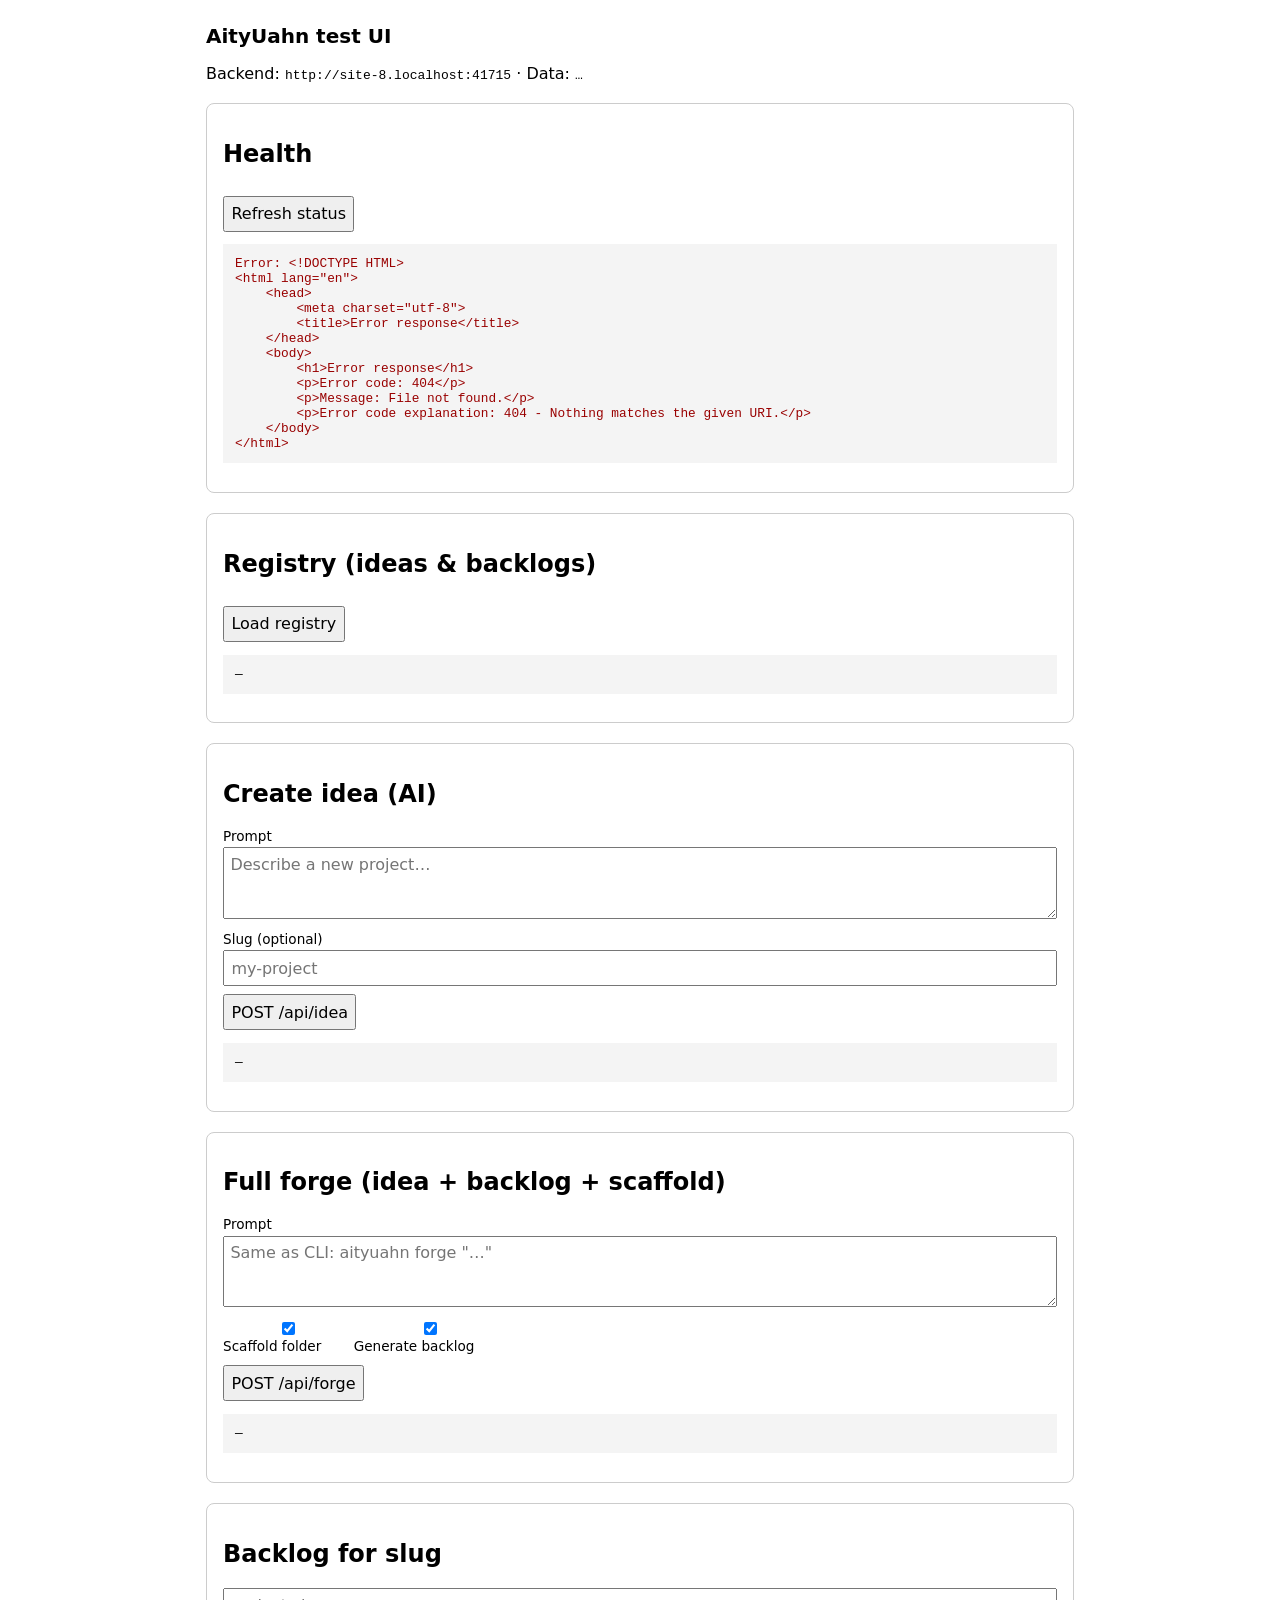
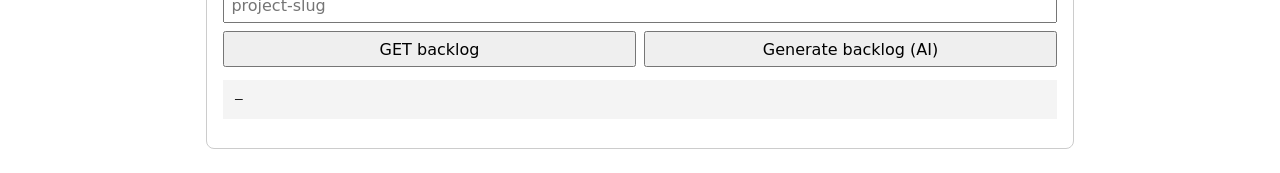
==== python/static/index.html @ d621c67d "Basis and UI" ====
<!DOCTYPE html>
<html lang="en">
<head>
  <meta charset="utf-8" />
  <title>AityUahn — test UI</title>
  <style>
    * { box-sizing: border-box; }
    body { font-family: system-ui, sans-serif; max-width: 900px; margin: 1.5rem auto; padding: 0 1rem; }
    h1 { font-size: 1.25rem; }
    section { margin: 1.25rem 0; padding: 1rem; border: 1px solid #ccc; border-radius: 8px; }
    label { display: block; margin: 0.5rem 0 0.2rem; font-size: 0.85rem; }
    input, textarea, select, button { font: inherit; width: 100%; padding: 0.4rem; }
    button { width: auto; margin-top: 0.5rem; cursor: pointer; }
    pre { background: #f4f4f4; padding: 0.75rem; overflow: auto; font-size: 0.8rem; max-height: 280px; }
    .row { display: flex; gap: 0.5rem; flex-wrap: wrap; }
    .row button { flex: 1; min-width: 120px; }
    .ok { color: #060; }
    .err { color: #900; }
  </style>
</head>
<body>
  <h1>AityUahn test UI</h1>
  <p>Backend: <code id="base"></code> · Data: <code id="paths">…</code></p>

  <section>
    <h2>Health</h2>
    <button type="button" id="btnHealth">Refresh status</button>
    <pre id="outHealth">—</pre>
  </section>

  <section>
    <h2>Registry (ideas &amp; backlogs)</h2>
    <button type="button" id="btnRegistry">Load registry</button>
    <pre id="outRegistry">—</pre>
  </section>

  <section>
    <h2>Create idea (AI)</h2>
    <label>Prompt</label>
    <textarea id="ideaPrompt" rows="3" placeholder="Describe a new project…"></textarea>
    <label>Slug (optional)</label>
    <input id="ideaSlug" placeholder="my-project" />
    <button type="button" id="btnIdea">POST /api/idea</button>
    <pre id="outIdea">—</pre>
  </section>

  <section>
    <h2>Full forge (idea + backlog + scaffold)</h2>
    <label>Prompt</label>
    <textarea id="forgePrompt" rows="3" placeholder="Same as CLI: aityuahn forge &quot;…&quot;"></textarea>
    <div class="row">
      <label><input type="checkbox" id="forgeScaffold" checked /> Scaffold folder</label>
      <label><input type="checkbox" id="forgeBacklog" checked /> Generate backlog</label>
    </div>
    <button type="button" id="btnForge">POST /api/forge</button>
    <pre id="outForge">—</pre>
  </section>

  <section>
    <h2>Backlog for slug</h2>
    <input id="backlogSlug" placeholder="project-slug" />
    <div class="row">
      <button type="button" id="btnBacklog">GET backlog</button>
      <button type="button" id="btnBacklogGen">Generate backlog (AI)</button>
    </div>
    <pre id="outBacklog">—</pre>
  </section>

  <script>
    const base = location.origin;
    document.getElementById("base").textContent = base;

    async function api(path, opts = {}) {
      const r = await fetch(base + path, {
        headers: { "Content-Type": "application/json", ...opts.headers },
        ...opts,
      });
      const text = await r.text();
      let body;
      try { body = JSON.parse(text); } catch { body = text; }
      if (!r.ok) throw new Error(typeof body === "object" ? JSON.stringify(body) : body);
      return body;
    }

    function show(id, data, ok = true) {
      const el = document.getElementById(id);
      el.textContent = typeof data === "string" ? data : JSON.stringify(data, null, 2);
      el.className = ok ? "ok" : "err";
    }

    document.getElementById("btnHealth").onclick = async () => {
      try {
        const d = await api("/api/health");
        document.getElementById("paths").textContent = d.forge_data;
        show("outHealth", d);
      } catch (e) { show("outHealth", String(e), false); }
    };

    document.getElementById("btnRegistry").onclick = async () => {
      try { show("outRegistry", await api("/api/registry")); }
      catch (e) { show("outRegistry", String(e), false); }
    };

    document.getElementById("btnIdea").onclick = async () => {
      const prompt = document.getElementById("ideaPrompt").value.trim();
      if (!prompt) return alert("Enter a prompt");
      const slug = document.getElementById("ideaSlug").value.trim() || null;
      try {
        show("outIdea", await api("/api/idea", {
          method: "POST",
          body: JSON.stringify({ prompt, slug }),
        }));
      } catch (e) { show("outIdea", String(e), false); }
    };

    document.getElementById("btnForge").onclick = async () => {
      const prompt = document.getElementById("forgePrompt").value.trim();
      if (!prompt) return alert("Enter a prompt");
      try {
        show("outForge", "Working… (may take a minute)");
        show("outForge", await api("/api/forge", {
          method: "POST",
          body: JSON.stringify({
            prompt,
            scaffold: document.getElementById("forgeScaffold").checked,
            generate_backlog: document.getElementById("forgeBacklog").checked,
          }),
        }));
      } catch (e) { show("outForge", String(e), false); }
    };

    document.getElementById("btnBacklog").onclick = async () => {
      const slug = document.getElementById("backlogSlug").value.trim();
      if (!slug) return alert("Enter slug");
      try { show("outBacklog", await api("/api/backlog/" + encodeURIComponent(slug))); }
      catch (e) { show("outBacklog", String(e), false); }
    };

    document.getElementById("btnBacklogGen").onclick = async () => {
      const slug = document.getElementById("backlogSlug").value.trim();
      if (!slug) return alert("Enter slug");
      try {
        show("outBacklog", "Generating…");
        show("outBacklog", await api("/api/backlog/generate", {
          method: "POST",
          body: JSON.stringify({ slug }),
        }));
      } catch (e) { show("outBacklog", String(e), false); }
    };

    document.getElementById("btnHealth").click();
  </script>
</body>
</html>
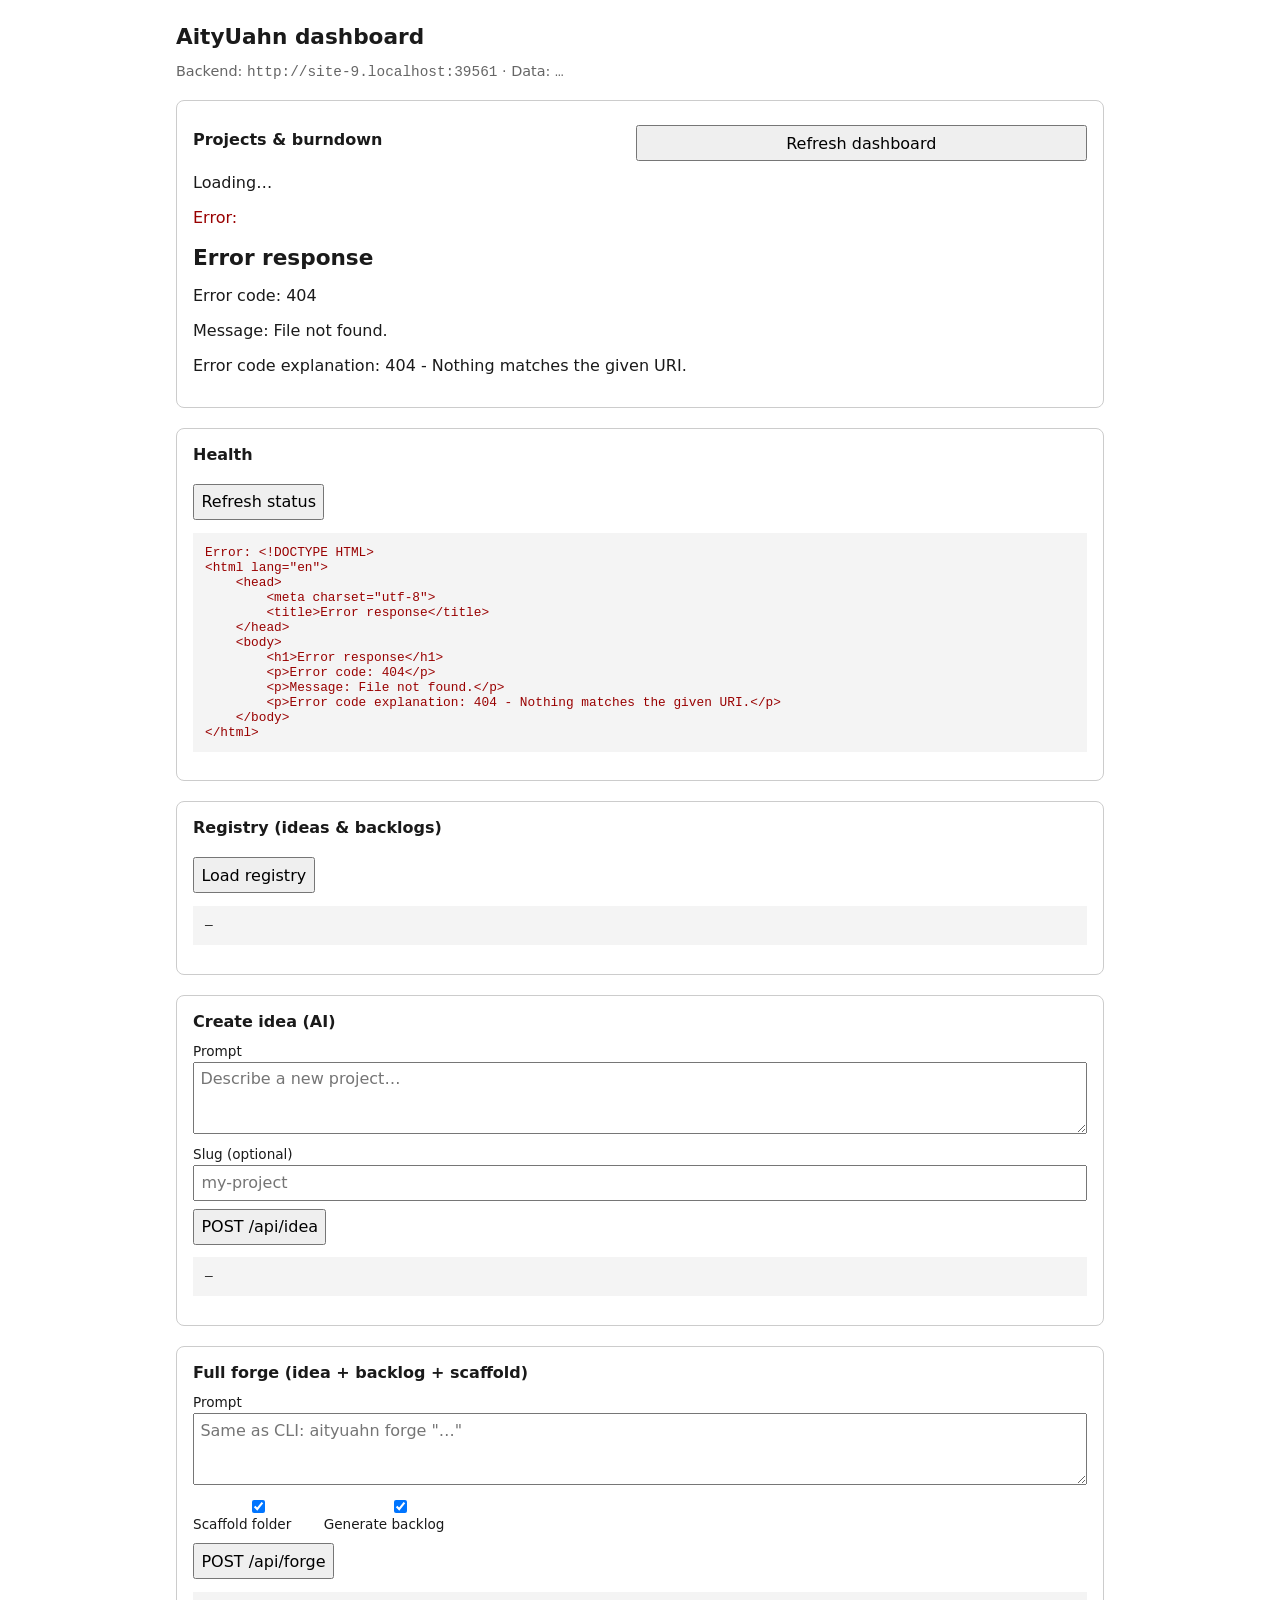
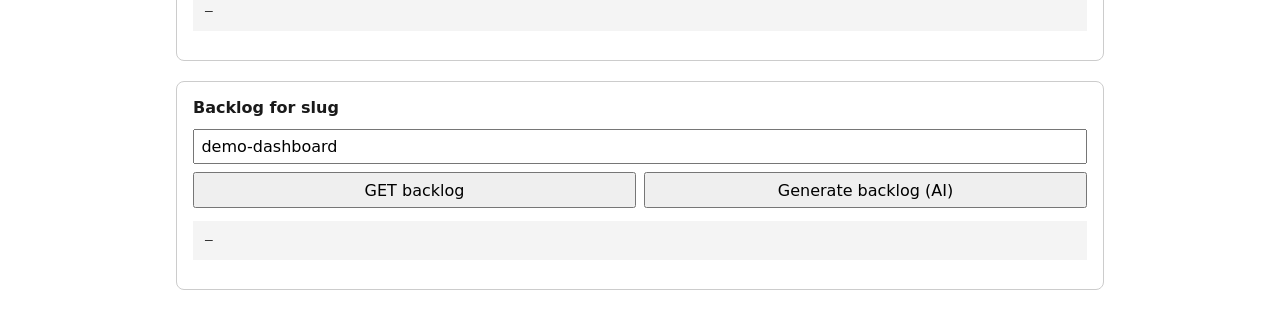
==== commit 9e0f707f: "Add project dashboard UI with progress tracking and demo seed. Ships the first roadmap milestone: ag" ====
--- a/python/static/index.html
+++ b/python/static/index.html
@@ -2,25 +2,54 @@
 <html lang="en">
 <head>
   <meta charset="utf-8" />
-  <title>AityUahn — test UI</title>
+  <title>AityUahn — dashboard</title>
   <style>
     * { box-sizing: border-box; }
-    body { font-family: system-ui, sans-serif; max-width: 900px; margin: 1.5rem auto; padding: 0 1rem; }
-    h1 { font-size: 1.25rem; }
+    body { font-family: system-ui, sans-serif; max-width: 960px; margin: 1.5rem auto; padding: 0 1rem; color: #1a1a1a; }
+    h1 { font-size: 1.35rem; margin-bottom: 0.25rem; }
+    h2 { font-size: 1rem; margin: 0 0 0.75rem; }
     section { margin: 1.25rem 0; padding: 1rem; border: 1px solid #ccc; border-radius: 8px; }
     label { display: block; margin: 0.5rem 0 0.2rem; font-size: 0.85rem; }
     input, textarea, select, button { font: inherit; width: 100%; padding: 0.4rem; }
     button { width: auto; margin-top: 0.5rem; cursor: pointer; }
     pre { background: #f4f4f4; padding: 0.75rem; overflow: auto; font-size: 0.8rem; max-height: 280px; }
-    .row { display: flex; gap: 0.5rem; flex-wrap: wrap; }
+    .row { display: flex; gap: 0.5rem; flex-wrap: wrap; align-items: center; }
     .row button { flex: 1; min-width: 120px; }
     .ok { color: #060; }
     .err { color: #900; }
+    .muted { color: #666; font-size: 0.9rem; }
+    .summary-bar { display: flex; gap: 1.5rem; flex-wrap: wrap; margin: 0.75rem 0; }
+    .summary-bar span { font-size: 0.95rem; }
+    .summary-bar strong { font-size: 1.2rem; }
+    .project-card { border: 1px solid #ddd; border-radius: 8px; padding: 0.85rem; margin: 0.75rem 0; background: #fafafa; }
+    .project-card h3 { margin: 0 0 0.35rem; font-size: 1rem; }
+    .project-card .slug { font-size: 0.8rem; color: #666; }
+    .progress-wrap { background: #e8e8e8; border-radius: 999px; height: 10px; margin: 0.5rem 0; overflow: hidden; }
+    .progress-fill { background: linear-gradient(90deg, #2a7, #1a6); height: 100%; transition: width 0.25s; }
+    .status-chips { display: flex; gap: 0.35rem; flex-wrap: wrap; margin: 0.5rem 0; }
+    .chip { font-size: 0.72rem; padding: 0.15rem 0.45rem; border-radius: 999px; background: #eee; }
+    .chip.done { background: #d4edda; }
+    .chip.in_progress { background: #fff3cd; }
+    .chip.blocked { background: #f8d7da; }
+    .task-table { width: 100%; border-collapse: collapse; font-size: 0.82rem; margin-top: 0.5rem; }
+    .task-table th, .task-table td { text-align: left; padding: 0.35rem 0.4rem; border-bottom: 1px solid #e0e0e0; }
+    .task-table button { margin: 0; padding: 0.2rem 0.45rem; font-size: 0.75rem; }
+    .task-actions { display: flex; gap: 0.25rem; flex-wrap: wrap; }
+    details summary { cursor: pointer; font-size: 0.85rem; color: #444; }
   </style>
 </head>
 <body>
-  <h1>AityUahn test UI</h1>
-  <p>Backend: <code id="base"></code> · Data: <code id="paths">…</code></p>
+  <h1>AityUahn dashboard</h1>
+  <p class="muted">Backend: <code id="base"></code> · Data: <code id="paths">…</code></p>
+
+  <section id="dashboardSection">
+    <div class="row">
+      <h2 style="flex:1;margin:0">Projects &amp; burndown</h2>
+      <button type="button" id="btnDashboard">Refresh dashboard</button>
+    </div>
+    <div class="summary-bar" id="summaryBar">Loading…</div>
+    <div id="projectCards"></div>
+  </section>
 
   <section>
     <h2>Health</h2>
@@ -58,7 +87,7 @@
 
   <section>
     <h2>Backlog for slug</h2>
-    <input id="backlogSlug" placeholder="project-slug" />
+    <input id="backlogSlug" placeholder="project-slug" value="demo-dashboard" />
     <div class="row">
       <button type="button" id="btnBacklog">GET backlog</button>
       <button type="button" id="btnBacklogGen">Generate backlog (AI)</button>
@@ -88,6 +117,99 @@
       el.className = ok ? "ok" : "err";
     }
 
+    function statusChip(label, count, cls) {
+      if (!count) return "";
+      return `<span class="chip ${cls || ""}">${label}: ${count}</span>`;
+    }
+
+    function renderDashboard(data) {
+      const s = data.summary;
+      document.getElementById("summaryBar").innerHTML = `
+        <span><strong>${s.projects}</strong> projects</span>
+        <span><strong>${s.done}</strong> / ${s.tasks} tasks done</span>
+        <span><strong>${s.percent}%</strong> overall</span>
+      `;
+
+      const container = document.getElementById("projectCards");
+      if (!data.projects.length) {
+        container.innerHTML = `<p class="muted">No projects yet. Run <code>aityuahn serve --demo</code> or forge a project.</p>`;
+        return;
+      }
+
+      container.innerHTML = data.projects.map(p => {
+        const prog = p.progress;
+        const chips = [
+          statusChip("done", prog.done, "done"),
+          statusChip("in progress", prog.in_progress, "in_progress"),
+          statusChip("backlog", prog.backlog),
+          statusChip("blocked", prog.blocked, "blocked"),
+        ].filter(Boolean).join("");
+
+        const rows = p.tasks.map(t => `
+          <tr>
+            <td><code>${t.id}</code></td>
+            <td>${t.title}</td>
+            <td>${t.status}</td>
+            <td>${t.priority}</td>
+            <td>
+              <div class="task-actions">
+                ${t.status !== "in_progress" ? `<button type="button" data-slug="${p.slug}" data-id="${t.id}" data-status="in_progress">Start</button>` : ""}
+                ${t.status !== "done" ? `<button type="button" data-slug="${p.slug}" data-id="${t.id}" data-status="done">Done</button>` : ""}
+              </div>
+            </td>
+          </tr>
+        `).join("");
+
+        const lastTest = p.last_test
+          ? `<p class="muted">Last test: ${p.last_test.status} (exit ${p.last_test.exit_code ?? "—"})</p>`
+          : "";
+
+        return `
+          <article class="project-card">
+            <h3>${p.title}</h3>
+            <div class="slug">${p.slug}${p.registered ? " · registered" : ""}</div>
+            <p class="muted">${p.summary || ""}</p>
+            <div class="progress-wrap"><div class="progress-fill" style="width:${prog.percent}%"></div></div>
+            <div class="row"><span>${prog.percent}% complete (${prog.done}/${prog.total})</span></div>
+            <div class="status-chips">${chips}</div>
+            ${lastTest}
+            <table class="task-table">
+              <thead><tr><th>ID</th><th>Title</th><th>Status</th><th>Pri</th><th></th></tr></thead>
+              <tbody>${rows}</tbody>
+            </table>
+          </article>
+        `;
+      }).join("");
+
+      container.querySelectorAll("[data-id]").forEach(btn => {
+        btn.onclick = async () => {
+          try {
+            await api("/api/task/status", {
+              method: "PATCH",
+              body: JSON.stringify({
+                slug: btn.dataset.slug,
+                task_id: btn.dataset.id,
+                status: btn.dataset.status,
+              }),
+            });
+            await loadDashboard();
+          } catch (e) { alert(String(e)); }
+        };
+      });
+    }
+
+    async function loadDashboard() {
+      try {
+        const d = await api("/api/dashboard");
+        document.getElementById("paths").textContent = d.forge_data;
+        renderDashboard(d);
+      } catch (e) {
+        document.getElementById("projectCards").innerHTML = `<p class="err">${e}</p>`;
+      }
+    }
+
+    document.getElementById("btnDashboard").onclick = loadDashboard;
+
     document.getElementById("btnHealth").onclick = async () => {
       try {
         const d = await api("/api/health");
@@ -110,6 +232,7 @@
           method: "POST",
           body: JSON.stringify({ prompt, slug }),
         }));
+        await loadDashboard();
       } catch (e) { show("outIdea", String(e), false); }
     };
 
@@ -126,6 +249,7 @@
             generate_backlog: document.getElementById("forgeBacklog").checked,
           }),
         }));
+        await loadDashboard();
       } catch (e) { show("outForge", String(e), false); }
     };
 
@@ -145,9 +269,11 @@
           method: "POST",
           body: JSON.stringify({ slug }),
         }));
+        await loadDashboard();
       } catch (e) { show("outBacklog", String(e), false); }
     };
 
+    loadDashboard();
     document.getElementById("btnHealth").click();
   </script>
 </body>
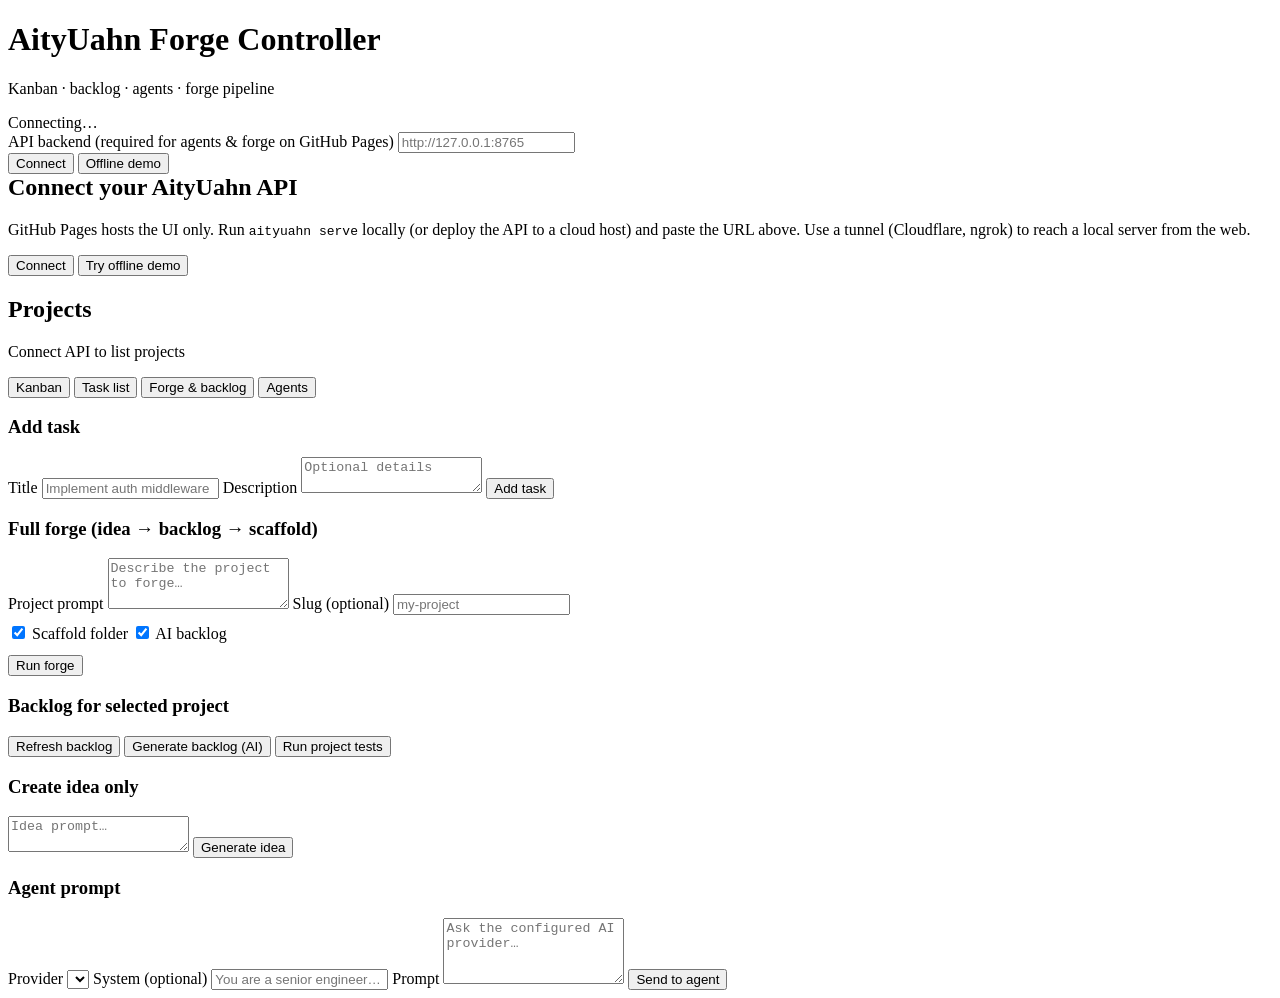
==== commit 9da6fbbf: "Turn GitHub Pages UI into full forge controller with kanban. Adds kanban board, task list, forge/bac" ====
--- a/python/static/index.html
+++ b/python/static/index.html
@@ -2,279 +2,120 @@
 <html lang="en">
 <head>
   <meta charset="utf-8" />
-  <title>AityUahn — dashboard</title>
-  <style>
-    * { box-sizing: border-box; }
-    body { font-family: system-ui, sans-serif; max-width: 960px; margin: 1.5rem auto; padding: 0 1rem; color: #1a1a1a; }
-    h1 { font-size: 1.35rem; margin-bottom: 0.25rem; }
-    h2 { font-size: 1rem; margin: 0 0 0.75rem; }
-    section { margin: 1.25rem 0; padding: 1rem; border: 1px solid #ccc; border-radius: 8px; }
-    label { display: block; margin: 0.5rem 0 0.2rem; font-size: 0.85rem; }
-    input, textarea, select, button { font: inherit; width: 100%; padding: 0.4rem; }
-    button { width: auto; margin-top: 0.5rem; cursor: pointer; }
-    pre { background: #f4f4f4; padding: 0.75rem; overflow: auto; font-size: 0.8rem; max-height: 280px; }
-    .row { display: flex; gap: 0.5rem; flex-wrap: wrap; align-items: center; }
-    .row button { flex: 1; min-width: 120px; }
-    .ok { color: #060; }
-    .err { color: #900; }
-    .muted { color: #666; font-size: 0.9rem; }
-    .summary-bar { display: flex; gap: 1.5rem; flex-wrap: wrap; margin: 0.75rem 0; }
-    .summary-bar span { font-size: 0.95rem; }
-    .summary-bar strong { font-size: 1.2rem; }
-    .project-card { border: 1px solid #ddd; border-radius: 8px; padding: 0.85rem; margin: 0.75rem 0; background: #fafafa; }
-    .project-card h3 { margin: 0 0 0.35rem; font-size: 1rem; }
-    .project-card .slug { font-size: 0.8rem; color: #666; }
-    .progress-wrap { background: #e8e8e8; border-radius: 999px; height: 10px; margin: 0.5rem 0; overflow: hidden; }
-    .progress-fill { background: linear-gradient(90deg, #2a7, #1a6); height: 100%; transition: width 0.25s; }
-    .status-chips { display: flex; gap: 0.35rem; flex-wrap: wrap; margin: 0.5rem 0; }
-    .chip { font-size: 0.72rem; padding: 0.15rem 0.45rem; border-radius: 999px; background: #eee; }
-    .chip.done { background: #d4edda; }
-    .chip.in_progress { background: #fff3cd; }
-    .chip.blocked { background: #f8d7da; }
-    .task-table { width: 100%; border-collapse: collapse; font-size: 0.82rem; margin-top: 0.5rem; }
-    .task-table th, .task-table td { text-align: left; padding: 0.35rem 0.4rem; border-bottom: 1px solid #e0e0e0; }
-    .task-table button { margin: 0; padding: 0.2rem 0.45rem; font-size: 0.75rem; }
-    .task-actions { display: flex; gap: 0.25rem; flex-wrap: wrap; }
-    details summary { cursor: pointer; font-size: 0.85rem; color: #444; }
-  </style>
+  <meta name="viewport" content="width=device-width, initial-scale=1" />
+  <title>AityUahn — Forge Controller</title>
+  <link rel="stylesheet" href="/static/styles.css" />
 </head>
 <body>
-  <h1>AityUahn dashboard</h1>
-  <p class="muted">Backend: <code id="base"></code> · Data: <code id="paths">…</code></p>
+  <header class="app-header">
+    <div>
+      <h1>AityUahn Forge Controller</h1>
+      <p class="muted">Kanban · backlog · agents · forge pipeline</p>
+    </div>
+    <span id="statusPill" class="status-pill">Connecting…</span>
+  </header>
 
-  <section id="dashboardSection">
-    <div class="row">
-      <h2 style="flex:1;margin:0">Projects &amp; burndown</h2>
-      <button type="button" id="btnDashboard">Refresh dashboard</button>
+  <div class="connect-bar">
+    <div style="flex:1;min-width:200px">
+      <label for="apiBaseInput">API backend (required for agents &amp; forge on GitHub Pages)</label>
+      <input id="apiBaseInput" placeholder="http://127.0.0.1:8765" />
     </div>
-    <div class="summary-bar" id="summaryBar">Loading…</div>
-    <div id="projectCards"></div>
-  </section>
+    <button type="button" id="btnConnect" class="primary">Connect</button>
+    <button type="button" id="btnDemoMode">Offline demo</button>
+  </div>
 
-  <section>
-    <h2>Health</h2>
-    <button type="button" id="btnHealth">Refresh status</button>
-    <pre id="outHealth">—</pre>
-  </section>
+  <div id="blockedOverlay" class="blocked-overlay hidden">
+    <div class="blocked-card">
+      <h2 style="margin-top:0">Connect your AityUahn API</h2>
+      <p class="muted">GitHub Pages hosts the UI only. Run <code>aityuahn serve</code> locally (or deploy the API to a cloud host) and paste the URL above. Use a tunnel (Cloudflare, ngrok) to reach a local server from the web.</p>
+      <div class="row" style="margin-top:1rem">
+        <button type="button" id="btnOverlayConnect" class="primary">Connect</button>
+        <button type="button" id="btnOverlayDemo">Try offline demo</button>
+      </div>
+    </div>
+  </div>
 
-  <section>
-    <h2>Registry (ideas &amp; backlogs)</h2>
-    <button type="button" id="btnRegistry">Load registry</button>
-    <pre id="outRegistry">—</pre>
-  </section>
+  <div class="app-shell">
+    <aside class="sidebar">
+      <h2>Projects</h2>
+      <ul id="projectList" class="project-list"></ul>
+      <p class="muted" id="sidebarHint">Connect API to list projects</p>
+    </aside>
 
-  <section>
-    <h2>Create idea (AI)</h2>
-    <label>Prompt</label>
-    <textarea id="ideaPrompt" rows="3" placeholder="Describe a new project…"></textarea>
-    <label>Slug (optional)</label>
-    <input id="ideaSlug" placeholder="my-project" />
-    <button type="button" id="btnIdea">POST /api/idea</button>
-    <pre id="outIdea">—</pre>
-  </section>
+    <main class="main">
+      <div class="view-tabs">
+        <button type="button" data-view="kanban" class="active">Kanban</button>
+        <button type="button" data-view="tasks">Task list</button>
+        <button type="button" data-view="forge">Forge &amp; backlog</button>
+        <button type="button" data-view="agents">Agents</button>
+      </div>
 
-  <section>
-    <h2>Full forge (idea + backlog + scaffold)</h2>
-    <label>Prompt</label>
-    <textarea id="forgePrompt" rows="3" placeholder="Same as CLI: aityuahn forge &quot;…&quot;"></textarea>
-    <div class="row">
-      <label><input type="checkbox" id="forgeScaffold" checked /> Scaffold folder</label>
-      <label><input type="checkbox" id="forgeBacklog" checked /> Generate backlog</label>
-    </div>
-    <button type="button" id="btnForge">POST /api/forge</button>
-    <pre id="outForge">—</pre>
-  </section>
+      <div class="summary-row" id="summaryRow"></div>
 
-  <section>
-    <h2>Backlog for slug</h2>
-    <input id="backlogSlug" placeholder="project-slug" value="demo-dashboard" />
-    <div class="row">
-      <button type="button" id="btnBacklog">GET backlog</button>
-      <button type="button" id="btnBacklogGen">Generate backlog (AI)</button>
-    </div>
-    <pre id="outBacklog">—</pre>
-  </section>
+      <section id="viewKanban" class="view">
+        <div id="kanbanBoard" class="kanban"></div>
+      </section>
 
-  <script>
-    const base = location.origin;
-    document.getElementById("base").textContent = base;
+      <section id="viewTasks" class="view hidden">
+        <div class="panel">
+          <h3>Add task</h3>
+          <label>Title</label>
+          <input id="taskTitle" placeholder="Implement auth middleware" />
+          <label>Description</label>
+          <textarea id="taskDesc" rows="2" placeholder="Optional details"></textarea>
+          <button type="button" id="btnAddTask" class="primary" style="margin-top:0.75rem">Add task</button>
+        </div>
+        <div id="taskTableWrap"></div>
+      </section>
 
-    async function api(path, opts = {}) {
-      const r = await fetch(base + path, {
-        headers: { "Content-Type": "application/json", ...opts.headers },
-        ...opts,
-      });
-      const text = await r.text();
-      let body;
-      try { body = JSON.parse(text); } catch { body = text; }
-      if (!r.ok) throw new Error(typeof body === "object" ? JSON.stringify(body) : body);
-      return body;
-    }
+      <section id="viewForge" class="view hidden">
+        <div class="panel">
+          <h3>Full forge (idea → backlog → scaffold)</h3>
+          <label>Project prompt</label>
+          <textarea id="forgePrompt" rows="3" placeholder="Describe the project to forge…"></textarea>
+          <label>Slug (optional)</label>
+          <input id="forgeSlug" placeholder="my-project" />
+          <div class="row" style="margin-top:0.5rem">
+            <label><input type="checkbox" id="forgeScaffold" checked /> Scaffold folder</label>
+            <label><input type="checkbox" id="forgeBacklog" checked /> AI backlog</label>
+          </div>
+          <button type="button" id="btnForge" class="primary" style="margin-top:0.75rem">Run forge</button>
+          <div id="outForge" class="output-box hidden"></div>
+        </div>
+        <div class="panel">
+          <h3>Backlog for selected project</h3>
+          <div class="row">
+            <button type="button" id="btnBacklogRefresh">Refresh backlog</button>
+            <button type="button" id="btnBacklogGen" class="primary">Generate backlog (AI)</button>
+            <button type="button" id="btnRunTests">Run project tests</button>
+          </div>
+          <div id="outBacklog" class="output-box hidden"></div>
+        </div>
+        <div class="panel">
+          <h3>Create idea only</h3>
+          <textarea id="ideaPrompt" rows="2" placeholder="Idea prompt…"></textarea>
+          <button type="button" id="btnIdea" style="margin-top:0.5rem">Generate idea</button>
+          <div id="outIdea" class="output-box hidden"></div>
+        </div>
+      </section>
 
-    function show(id, data, ok = true) {
-      const el = document.getElementById(id);
-      el.textContent = typeof data === "string" ? data : JSON.stringify(data, null, 2);
-      el.className = ok ? "ok" : "err";
-    }
+      <section id="viewAgents" class="view hidden">
+        <div class="panel">
+          <h3>Agent prompt</h3>
+          <label>Provider</label>
+          <select id="agentProvider"></select>
+          <label>System (optional)</label>
+          <input id="agentSystem" placeholder="You are a senior engineer…" />
+          <label>Prompt</label>
+          <textarea id="agentPrompt" rows="4" placeholder="Ask the configured AI provider…"></textarea>
+          <button type="button" id="btnAgentSend" class="primary" style="margin-top:0.75rem">Send to agent</button>
+          <div id="outAgent" class="output-box hidden"></div>
+        </div>
+      </section>
+    </main>
+  </div>
 
-    function statusChip(label, count, cls) {
-      if (!count) return "";
-      return `<span class="chip ${cls || ""}">${label}: ${count}</span>`;
-    }
-
-    function renderDashboard(data) {
-      const s = data.summary;
-      document.getElementById("summaryBar").innerHTML = `
-        <span><strong>${s.projects}</strong> projects</span>
-        <span><strong>${s.done}</strong> / ${s.tasks} tasks done</span>
-        <span><strong>${s.percent}%</strong> overall</span>
-      `;
-
-      const container = document.getElementById("projectCards");
-      if (!data.projects.length) {
-        container.innerHTML = `<p class="muted">No projects yet. Run <code>aityuahn serve --demo</code> or forge a project.</p>`;
-        return;
-      }
-
-      container.innerHTML = data.projects.map(p => {
-        const prog = p.progress;
-        const chips = [
-          statusChip("done", prog.done, "done"),
-          statusChip("in progress", prog.in_progress, "in_progress"),
-          statusChip("backlog", prog.backlog),
-          statusChip("blocked", prog.blocked, "blocked"),
-        ].filter(Boolean).join("");
-
-        const rows = p.tasks.map(t => `
-          <tr>
-            <td><code>${t.id}</code></td>
-            <td>${t.title}</td>
-            <td>${t.status}</td>
-            <td>${t.priority}</td>
-            <td>
-              <div class="task-actions">
-                ${t.status !== "in_progress" ? `<button type="button" data-slug="${p.slug}" data-id="${t.id}" data-status="in_progress">Start</button>` : ""}
-                ${t.status !== "done" ? `<button type="button" data-slug="${p.slug}" data-id="${t.id}" data-status="done">Done</button>` : ""}
-              </div>
-            </td>
-          </tr>
-        `).join("");
-
-        const lastTest = p.last_test
-          ? `<p class="muted">Last test: ${p.last_test.status} (exit ${p.last_test.exit_code ?? "—"})</p>`
-          : "";
-
-        return `
-          <article class="project-card">
-            <h3>${p.title}</h3>
-            <div class="slug">${p.slug}${p.registered ? " · registered" : ""}</div>
-            <p class="muted">${p.summary || ""}</p>
-            <div class="progress-wrap"><div class="progress-fill" style="width:${prog.percent}%"></div></div>
-            <div class="row"><span>${prog.percent}% complete (${prog.done}/${prog.total})</span></div>
-            <div class="status-chips">${chips}</div>
-            ${lastTest}
-            <table class="task-table">
-              <thead><tr><th>ID</th><th>Title</th><th>Status</th><th>Pri</th><th></th></tr></thead>
-              <tbody>${rows}</tbody>
-            </table>
-          </article>
-        `;
-      }).join("");
-
-      container.querySelectorAll("[data-id]").forEach(btn => {
-        btn.onclick = async () => {
-          try {
-            await api("/api/task/status", {
-              method: "PATCH",
-              body: JSON.stringify({
-                slug: btn.dataset.slug,
-                task_id: btn.dataset.id,
-                status: btn.dataset.status,
-              }),
-            });
-            await loadDashboard();
-          } catch (e) { alert(String(e)); }
-        };
-      });
-    }
-
-    async function loadDashboard() {
-      try {
-        const d = await api("/api/dashboard");
-        document.getElementById("paths").textContent = d.forge_data;
-        renderDashboard(d);
-      } catch (e) {
-        document.getElementById("projectCards").innerHTML = `<p class="err">${e}</p>`;
-      }
-    }
-
-    document.getElementById("btnDashboard").onclick = loadDashboard;
-
-    document.getElementById("btnHealth").onclick = async () => {
-      try {
-        const d = await api("/api/health");
-        document.getElementById("paths").textContent = d.forge_data;
-        show("outHealth", d);
-      } catch (e) { show("outHealth", String(e), false); }
-    };
-
-    document.getElementById("btnRegistry").onclick = async () => {
-      try { show("outRegistry", await api("/api/registry")); }
-      catch (e) { show("outRegistry", String(e), false); }
-    };
-
-    document.getElementById("btnIdea").onclick = async () => {
-      const prompt = document.getElementById("ideaPrompt").value.trim();
-      if (!prompt) return alert("Enter a prompt");
-      const slug = document.getElementById("ideaSlug").value.trim() || null;
-      try {
-        show("outIdea", await api("/api/idea", {
-          method: "POST",
-          body: JSON.stringify({ prompt, slug }),
-        }));
-        await loadDashboard();
-      } catch (e) { show("outIdea", String(e), false); }
-    };
-
-    document.getElementById("btnForge").onclick = async () => {
-      const prompt = document.getElementById("forgePrompt").value.trim();
-      if (!prompt) return alert("Enter a prompt");
-      try {
-        show("outForge", "Working… (may take a minute)");
-        show("outForge", await api("/api/forge", {
-          method: "POST",
-          body: JSON.stringify({
-            prompt,
-            scaffold: document.getElementById("forgeScaffold").checked,
-            generate_backlog: document.getElementById("forgeBacklog").checked,
-          }),
-        }));
-        await loadDashboard();
-      } catch (e) { show("outForge", String(e), false); }
-    };
-
-    document.getElementById("btnBacklog").onclick = async () => {
-      const slug = document.getElementById("backlogSlug").value.trim();
-      if (!slug) return alert("Enter slug");
-      try { show("outBacklog", await api("/api/backlog/" + encodeURIComponent(slug))); }
-      catch (e) { show("outBacklog", String(e), false); }
-    };
-
-    document.getElementById("btnBacklogGen").onclick = async () => {
-      const slug = document.getElementById("backlogSlug").value.trim();
-      if (!slug) return alert("Enter slug");
-      try {
-        show("outBacklog", "Generating…");
-        show("outBacklog", await api("/api/backlog/generate", {
-          method: "POST",
-          body: JSON.stringify({ slug }),
-        }));
-        await loadDashboard();
-      } catch (e) { show("outBacklog", String(e), false); }
-    };
-
-    loadDashboard();
-    document.getElementById("btnHealth").click();
-  </script>
+  <div id="toast" class="toast"></div>
+  <script src="/static/app.js"></script>
 </body>
 </html>
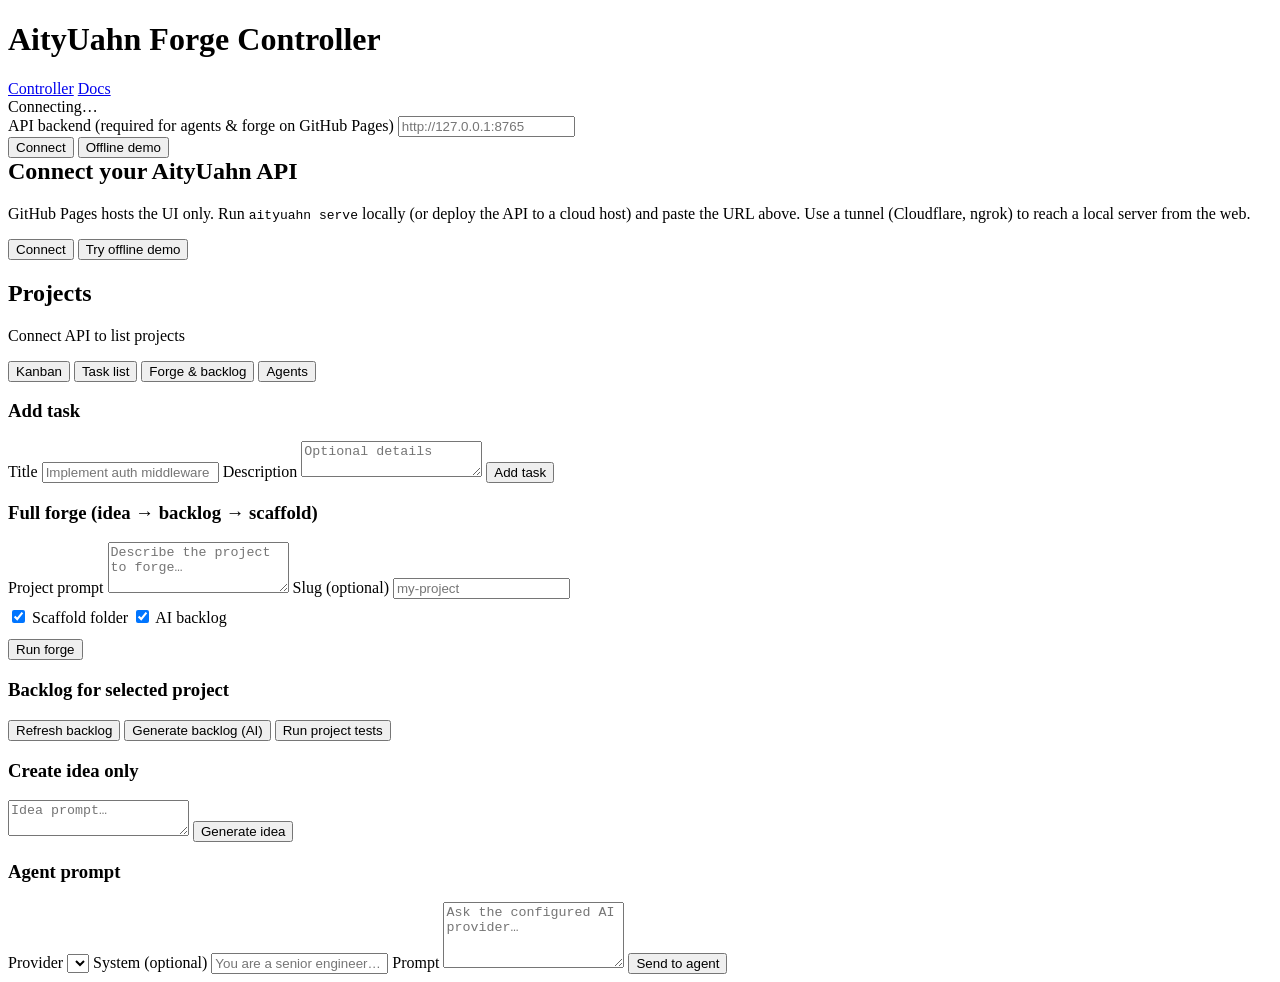
==== commit 7915a1bb: "Fix GitHub Pages asset paths and add Docs menu item. Inject /AityUahn/ base href and absolute asset " ====
--- a/python/static/index.html
+++ b/python/static/index.html
@@ -10,7 +10,10 @@
   <header class="app-header">
     <div>
       <h1>AityUahn Forge Controller</h1>
-      <p class="muted">Kanban · backlog · agents · forge pipeline</p>
+      <nav class="header-nav">
+        <a href="index.html" class="active">Controller</a>
+        <a href="docs.html">Docs</a>
+      </nav>
     </div>
     <span id="statusPill" class="status-pill">Connecting…</span>
   </header>
